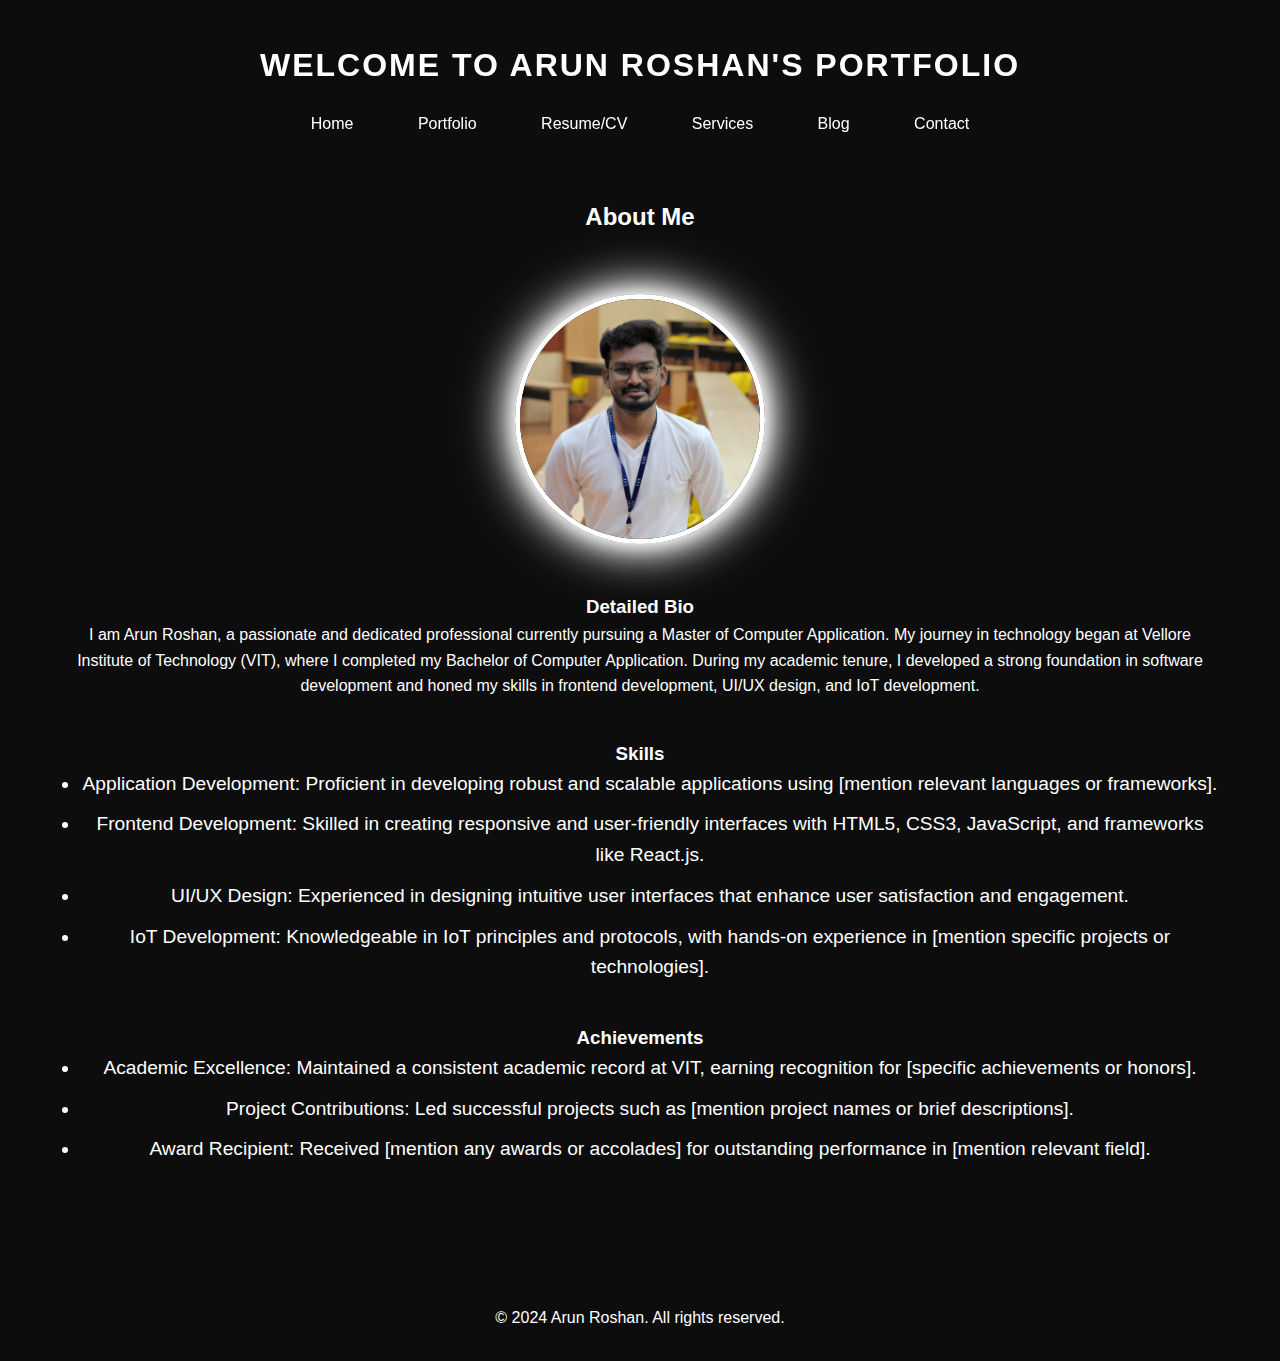
==== aboutme.html @ b61c7ad1 "initial commit" ====
<!DOCTYPE html>
<html lang="en">
<head>
    <meta charset="UTF-8">
    <meta name="viewport" content="width=device-width, initial-scale=1.0">
    <title>About Me - Arun Roshan</title>
    <link rel="stylesheet" href="aboutme.css">
</head>
<body>
    <header>
        <div class="container">
            <h1>Welcome to Arun Roshan's Portfolio</h1>
            <nav>
                <ul>
                    <li><a href="index.html">Home</a></li>
                    <li><a href="portfolio.html">Portfolio</a></li>
                    <li><a href="resume.html">Resume/CV</a></li>
                    <li><a href="services.html">Services</a></li>
                    <li><a href="blog.html">Blog</a></li>
                    <li><a href="contact.html">Contact</a></li>
                </ul>
            </nav>
        </div>
    </header>

    <section id="about-me">
        <div class="container">
            <h2 style="margin-top: 5%;">About Me</h2>
            <div class="profile-container">
                <img src="PhotoGrid_Plus_1683472410831.jpg" alt="Profile Image" class="profile-image">
            </div>

            

            <div class="bio">
                <h3>Detailed Bio</h3>
                <p>
                    I am Arun Roshan, a passionate and dedicated professional currently pursuing a Master of Computer Application. My journey in technology began at Vellore Institute of Technology (VIT), where I completed my Bachelor of Computer Application. During my academic tenure, I developed a strong foundation in software development and honed my skills in frontend development, UI/UX design, and IoT development.
                </p>
            </div>

            <div class="skills">
                <h3>Skills</h3>
                <ul>
                    <li>Application Development: Proficient in developing robust and scalable applications using [mention relevant languages or frameworks].</li>
                    <li>Frontend Development: Skilled in creating responsive and user-friendly interfaces with HTML5, CSS3, JavaScript, and frameworks like React.js.</li>
                    <li>UI/UX Design: Experienced in designing intuitive user interfaces that enhance user satisfaction and engagement.</li>
                    <li>IoT Development: Knowledgeable in IoT principles and protocols, with hands-on experience in [mention specific projects or technologies].</li>
                </ul>
            </div>

            <div class="achievements">
                <h3>Achievements</h3>
                <ul>
                    <li>Academic Excellence: Maintained a consistent academic record at VIT, earning recognition for [specific achievements or honors].</li>
                    <li>Project Contributions: Led successful projects such as [mention project names or brief descriptions].</li>
                    <li>Award Recipient: Received [mention any awards or accolades] for outstanding performance in [mention relevant field].</li>
                </ul>
            </div>
        </div>
    </section>

    <footer>
        <div class="container">
            <p>&copy; 2024 Arun Roshan. All rights reserved.</p>
        </div>
    </footer>

    <script src="aboutme.js"></script>
</body>
</html>
---- aboutme.css ----
/* Reset and basic styles */
* {
    margin: 0;
    padding: 0;
    box-sizing: border-box;
}

body {
    font-family: 'Segoe UI', Tahoma, Geneva, Verdana, sans-serif;
    line-height: 1.6;
    background-color: #0d0d0d; /* Dark background */
    color: #fff; /* Light text color */
}

.container {
    max-width: 1200px;
    margin: 0 auto;
    padding: 20px;
}

header {
    background-color: #0d0d0d; /* Dark background */
    color: #fff;
    padding: 10px 0;
    position: fixed;
    width: 100%;
    z-index: 1000;
    box-shadow: 0 2px 5px rgba(0, 0, 0, 0.2);
    text-align: center;
}

header h1 {
    font-size: 2rem;
    text-transform: uppercase;
    letter-spacing: 2px;
    margin-top: 10px;
}

nav {
    text-align: center;
    margin-top: 20px;
}

nav ul {
    list-style-type: none;
}

nav ul li {
    display: inline;
    margin: 0 15px;
}

nav ul li a {
    color: #fff;
    text-decoration: none;
    font-size: 1rem;
    padding: 10px 15px;
    position: relative;
}

nav ul li a::before {
    content: '';
    position: absolute;
    width: 100%;
    height: 2px;
    bottom: 0;
    left: 0;
    background-color: #fff;
    transform: scaleX(0);
    transition: transform 0.3s ease;
}

nav ul li a:hover::before {
    transform: scaleX(1);
}

section#about-me {
    padding-top: 120px; /* Adjust top padding to accommodate profile picture */
    text-align: center;
}

.profile-container {
    position: relative;
    margin-bottom: 40px;
}

.profile-image {
    width: 250px;
    height: 250px;
    border-radius: 50%;
    border: 5px solid #fff; /* White border */
    box-shadow: 0 0 15px rgba(255, 255, 255, 0.8), 0 0 30px rgba(255, 255, 255, 0.8), 0 0 45px rgba(255, 255, 255, 0.8), 0 0 60px rgba(255, 255, 255, 0.8); /* Neon effect */
    z-index: 1;
    margin-top: 5%;
}

.bio,
.skills,
.achievements {
    margin-bottom: 40px;
}

.skills ul,
.achievements ul {
    list-style-type: disc;
    padding-left: 20px;
}

.skills ul li,
.achievements ul li {
    margin-bottom: 10px;
    font-size: 1.2rem;
    line-height: 1.6;
}

footer {
    background-color: #0d0d0d; /* Dark footer background */
    color: #fff;
    text-align: center;
    padding: 10px 0;
    margin-top: 50px;
}
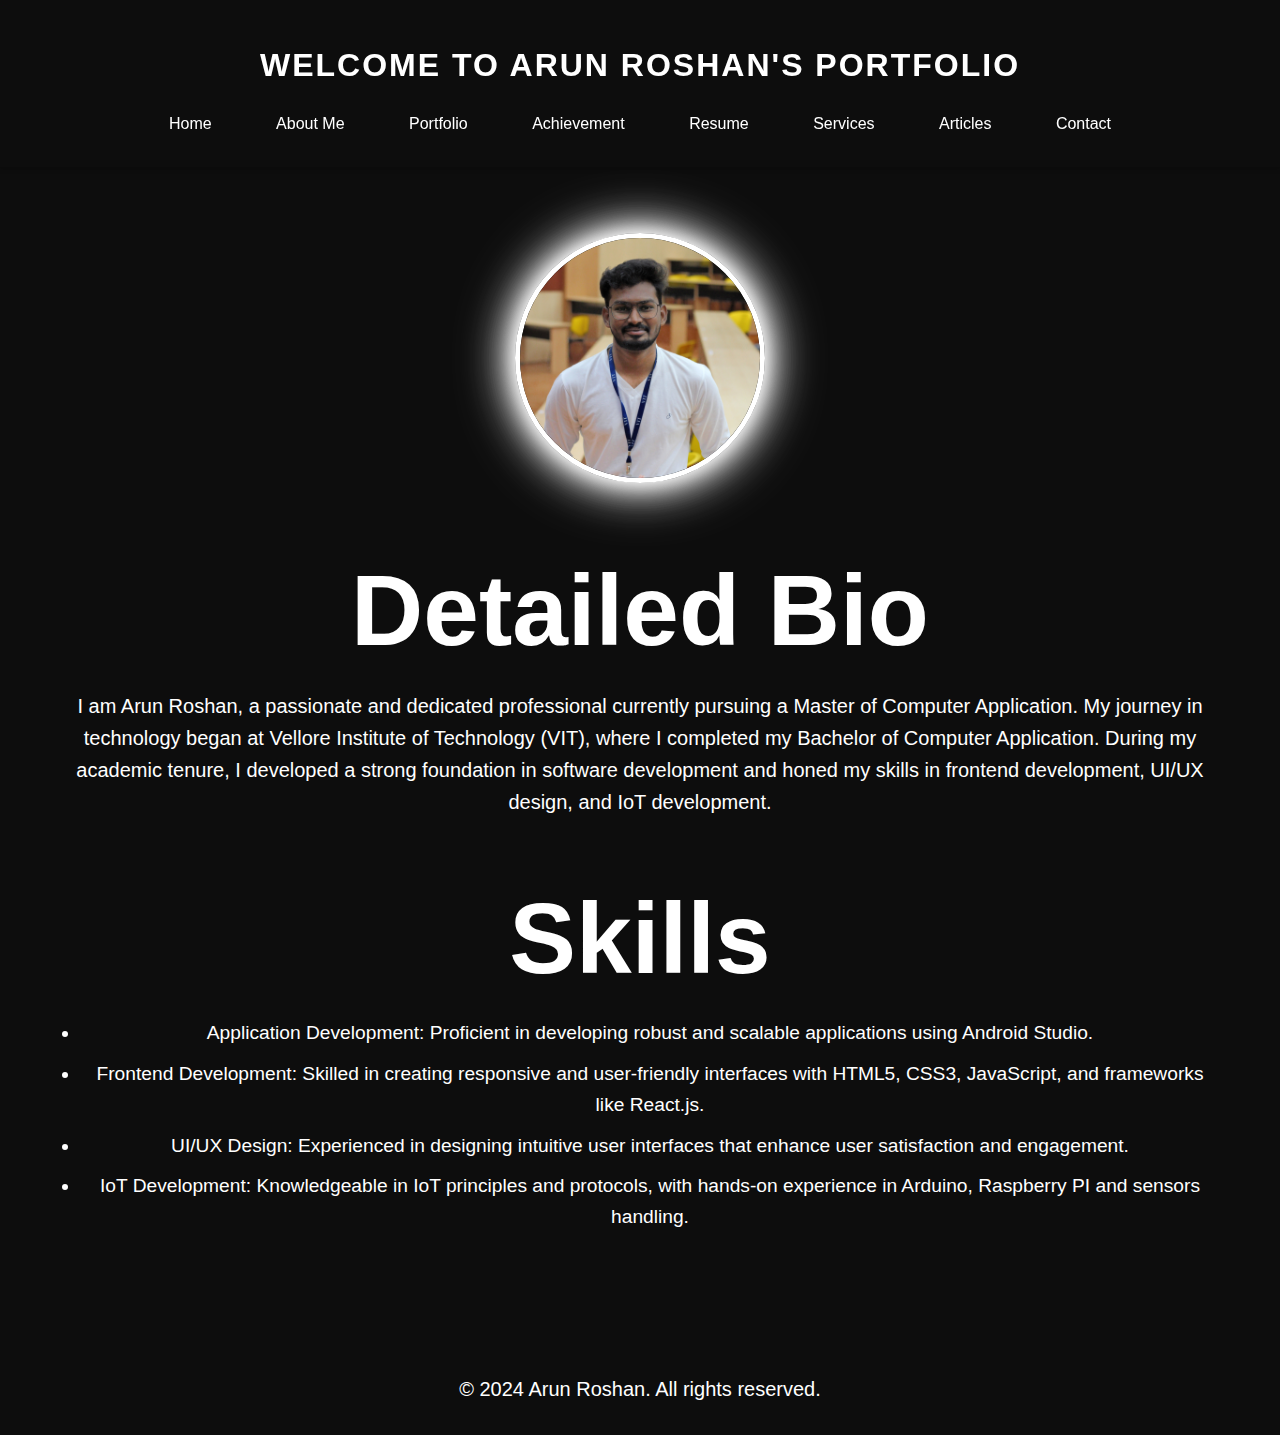
==== commit 0135459f: "draft commit" ====
--- a/aboutme.html
+++ b/aboutme.html
@@ -13,10 +13,12 @@
             <nav>
                 <ul>
                     <li><a href="index.html">Home</a></li>
+                    <li><a href="aboutme.html">About Me</a></li>
                     <li><a href="portfolio.html">Portfolio</a></li>
-                    <li><a href="resume.html">Resume/CV</a></li>
+                    <li><a href="achive.html">Achievement</a></li>
+                    <li><a href="resume.html">Resume</a></li>
                     <li><a href="services.html">Services</a></li>
-                    <li><a href="blog.html">Blog</a></li>
+                    <li><a href="blog.html">Articles</a></li>
                     <li><a href="contact.html">Contact</a></li>
                 </ul>
             </nav>
@@ -25,7 +27,7 @@
 
     <section id="about-me">
         <div class="container">
-            <h2 style="margin-top: 5%;">About Me</h2>
+
             <div class="profile-container">
                 <img src="PhotoGrid_Plus_1683472410831.jpg" alt="Profile Image" class="profile-image">
             </div>
@@ -42,21 +44,21 @@
             <div class="skills">
                 <h3>Skills</h3>
                 <ul>
-                    <li>Application Development: Proficient in developing robust and scalable applications using [mention relevant languages or frameworks].</li>
+                    <li>Application Development: Proficient in developing robust and scalable applications using Android Studio.</li>
                     <li>Frontend Development: Skilled in creating responsive and user-friendly interfaces with HTML5, CSS3, JavaScript, and frameworks like React.js.</li>
                     <li>UI/UX Design: Experienced in designing intuitive user interfaces that enhance user satisfaction and engagement.</li>
-                    <li>IoT Development: Knowledgeable in IoT principles and protocols, with hands-on experience in [mention specific projects or technologies].</li>
+                    <li>IoT Development: Knowledgeable in IoT principles and protocols, with hands-on experience in Arduino, Raspberry PI and sensors handling.</li>
                 </ul>
             </div>
 
-            <div class="achievements">
+            <!-- <div class="achievements">
                 <h3>Achievements</h3>
                 <ul>
                     <li>Academic Excellence: Maintained a consistent academic record at VIT, earning recognition for [specific achievements or honors].</li>
                     <li>Project Contributions: Led successful projects such as [mention project names or brief descriptions].</li>
                     <li>Award Recipient: Received [mention any awards or accolades] for outstanding performance in [mention relevant field].</li>
                 </ul>
-            </div>
+            </div> -->
         </div>
     </section>
 
--- a/aboutme.css
+++ b/aboutme.css
@@ -91,7 +91,7 @@
     border: 5px solid #fff; /* White border */
     box-shadow: 0 0 15px rgba(255, 255, 255, 0.8), 0 0 30px rgba(255, 255, 255, 0.8), 0 0 45px rgba(255, 255, 255, 0.8), 0 0 60px rgba(255, 255, 255, 0.8); /* Neon effect */
     z-index: 1;
-    margin-top: 5%;
+    margin-top: 8%;
 }
 
 .bio,
@@ -120,3 +120,13 @@
     padding: 10px 0;
     margin-top: 50px;
 }
+
+h3 {
+    font-size: 100px;
+}
+
+p{
+    font-size: 20px;
+}
+
+
